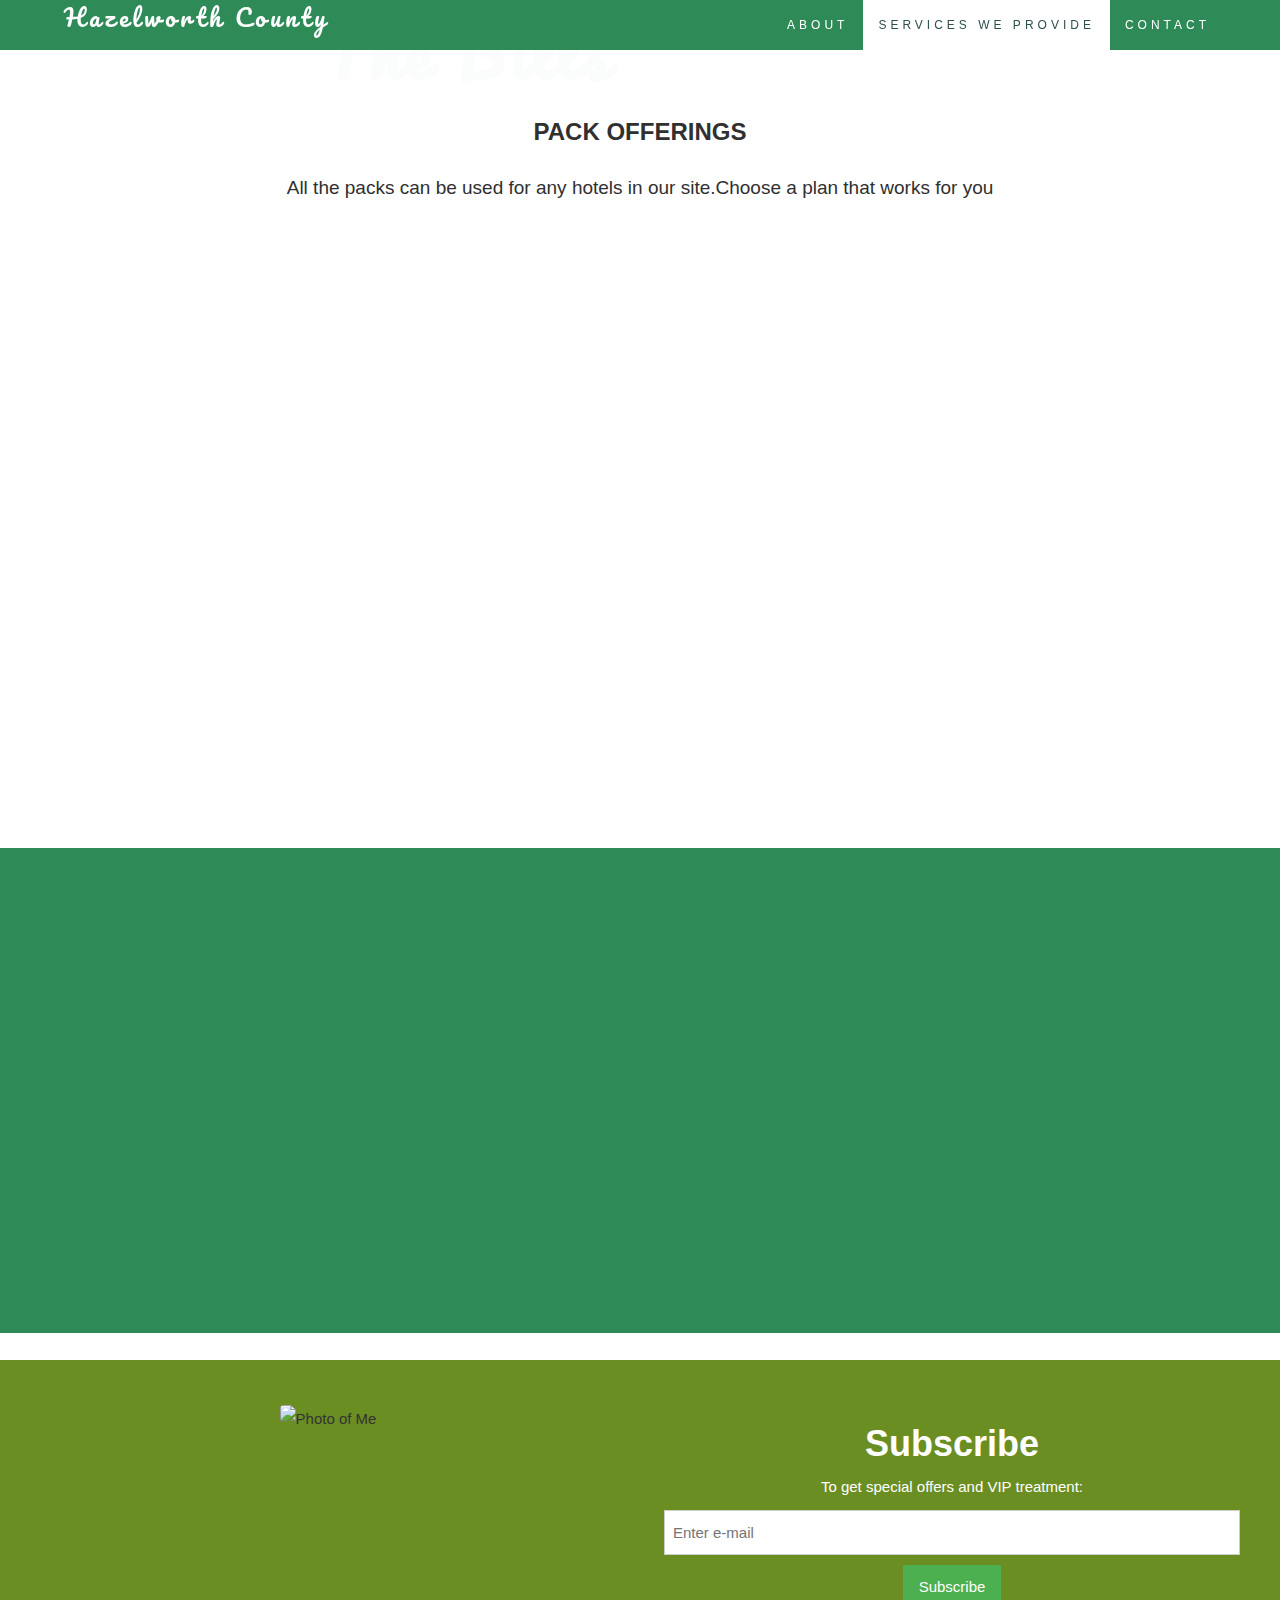
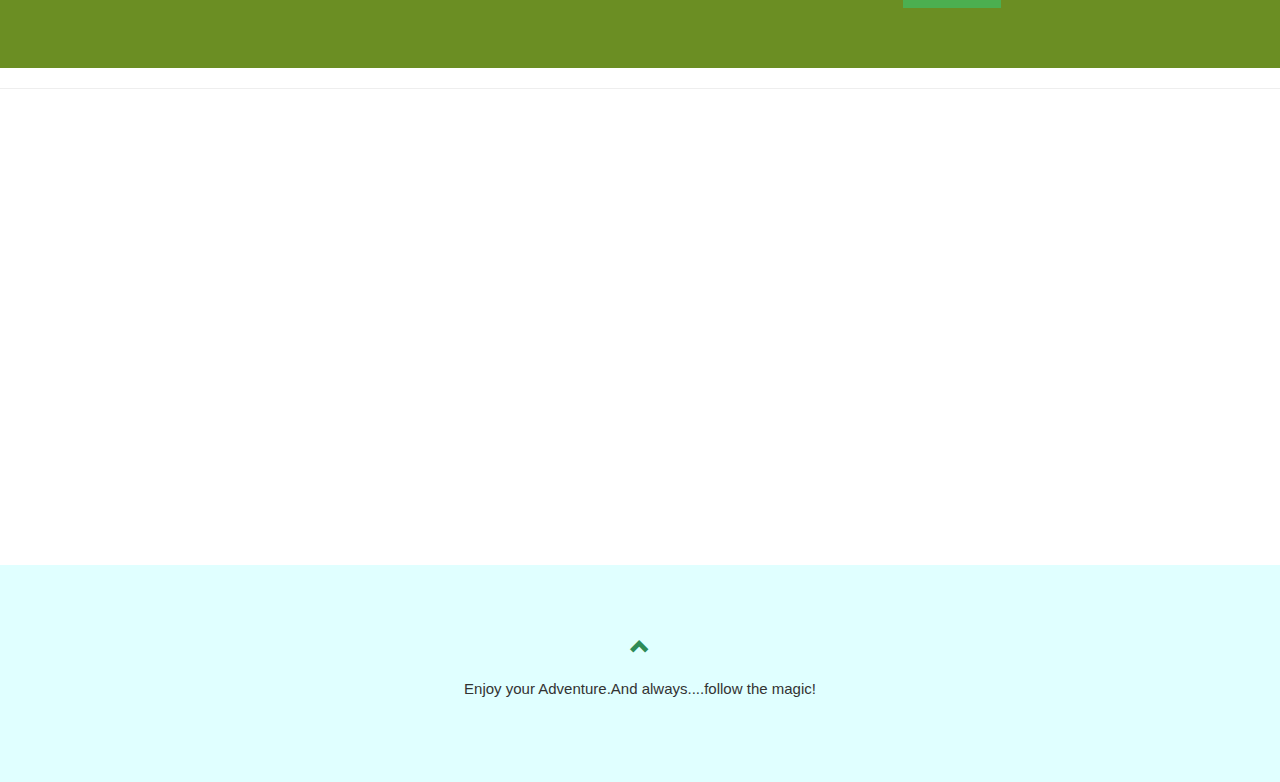
==== price.html @ ef0606cd "Add files via upload" ====
<!DOCTYPE html>
<html lang="en">
<head>
  <title>Reserve a spot</title>
  <meta charset="utf-8">
  <meta name="viewport" content="width=device-width, initial-scale=1">
  <link rel="stylesheet" href="https://www.w3schools.com/w3css/4/w3.css">
  <link rel="stylesheet" href="https://maxcdn.bootstrapcdn.com/bootstrap/3.4.1/css/bootstrap.min.css">
  <link href='https://fonts.googleapis.com/css?family=Pacifico' rel='stylesheet'>
  <script src="https://ajax.googleapis.com/ajax/libs/jquery/3.4.1/jquery.min.js"></script>
  <script src="https://maxcdn.bootstrapcdn.com/bootstrap/3.4.1/js/bootstrap.min.js"></script>
  <style>
  a{
   color:#2F4F4F;
   text-decoration:none;
  }
  a:hover{
   color:#2E8B57;
   text-decoration:none;
  }
  body {
    font: 400 15px Lato, sans-serif;
    line-height: 1.8;
    }
  h1{
  	 font-weight:900;
     }
  	
  h2 {
    font-size: 24px;
    text-transform: uppercase;
    color: #303030;
    font-weight: 600;
    margin-bottom: 30px;
    text-align:center;
  }
  h4 {
    font-size: 19px;
    line-height: 1.375em;
    color: #303030;
    font-weight: 400;
    margin-bottom: 30px;

  }
.bottom{
  	position: absolute;
  	top: 40%;
  	left:50%;
    	color: #FBFCFC;
        transform:translate(-50%,-50%);

   }
  .container-fluid {
    text-align:center;
    padding: 70px 60px;
  }
  .bg-grey {
    background-color: #f6f6f6;
    text-align:right;
    left:50%;
  }
  
  .panel {
    border: 1px solid #6B8E23  ; 
    border-radius:0 !important;
    transition: box-shadow 0.5s;
  }
  .panel:hover {
    box-shadow: 5px 0px 40px #6B8E23 ;
  }
  .panel-footer .btn:hover {
    border: 1px solid #6B8E23  ;
    background-color:#6B8E23 !important;
    color: #ffffff;
  }
  .panel-heading {
    color: #fff !important;
    background-color:#6B8E23  !important;
    padding: 25px;
    border-bottom: 1px solid transparent;
    border-top-left-radius: 0px;
    border-top-right-radius: 0px;
    border-bottom-left-radius: 0px;
    border-bottom-right-radius: 0px;
  }
#contact {
  background: linear-gradient(rgba(255,255,255,.1), rgba(255,255,255,.1)), url("pricepic.jpg");
  background-size:cover;
}

  .panel-footer {
    background-color:#6B8E23  ;
    color:#ffffff;

  }
  .panel-footer h3 {
    font-size: 32px;
  }
  .panel-footer h4 {
    color: #ffffff;
    font-size: 14px;
  }
  .panel-footer .btn {
    margin: 15px 0;
    background-color: #2F4F4F;
    color: #ffffff;
  }
  .navbar {
    margin-bottom: 0;
    background-color: #2E8B57;
    z-index: 9999;
    border: 0;
    font-size: 12px !important;
    line-height: 1.42857143 !important;
    letter-spacing: 4px;
    border-radius: 0;
    font-family: Montserrat, sans-serif;
  }
  .navbar li a, .navbar .navbar-brand {
    color: #fff !important;
  }
  .navbar-nav li a:hover, .navbar-nav li.active a {
    color: #2F4F4F !important;
    background-color: #fff !important;
  }
  .navbar-default .navbar-toggle {
    border-color: transparent;
    color: #fff !important;
  }
  footer .glyphicon {
    font-size: 20px;
    margin-bottom: 20px;
    color: #2E8B57;
  }
.heading{
position:absolute;
left:5%;
font-size:200%;
color:white
}
  .slideanim {visibility:hidden;}
  .slide {
    animation-name: slide;
    -webkit-animation-name: slide;
    animation-duration: 2s;
    -webkit-animation-duration: 2s;
    visibility: visible;
  }
  @keyframes slide {
    0% {
      opacity: 0;
      transform: translateY(70%);
    } 
    100% {
      opacity: 1;
      transform: translateY(0%);
    }
  }
  @-webkit-keyframes slide {
    0% {
      opacity: 0;
	background-color:#2E8B57;
      -webkit-transform: translateY(70%);
    } 
    100% {
      opacity: 1;
      -webkit-transform: translateY(0%);
    }
  }
  @media screen and (max-width: 768px) {
    .col-sm-4 {
      text-align: center;
      margin: 25px 0;
    }
  }
  @media screen and (max-width: 480px) {
    .logo {
      font-size: 150px;
    }
  }
  </style>
</head>
<body id="myPage" data-spy="scroll" data-target=".navbar" data-offset="60" >

<nav class="navbar navbar-default navbar-fixed-top">
  <div class="container">
    <div class="navbar-header">
    <div class="heading" style="font-family: 'Pacifico';">Hazelworth County</div>
      <button type="button" class="navbar-toggle" data-toggle="collapse" data-target="#myNavbar">
        <span class="icon-bar"></span>
        <span class="icon-bar"></span>
        <span class="icon-bar"></span>                        
      </button>
      <a class="navbar-brand" href="#"></a>
    </div>
    <div class="collapse navbar-collapse" id="myNavbar">
      <ul class="nav navbar-nav navbar-right">
        <li><a href="#about">ABOUT</a></li>
        <li><a href="#pricing">SERVICES WE PROVIDE</a></li>
        <li><a href="#contact">CONTACT</a></li>
      </ul>
    </div>
  </div>
</nav>

<header class="w3-display-container w3-content w3-wide " style="max-width:1600px;min-width:500px" id="home">
 <div class="headimage">
  <img class="w3-image" src="pay.jpg" alt="Hamburger Catering" width="1600" height="700">
</div>
  <div class="bottom">
    <h1 style="font-family: 'Pacifico'; font-size:5vw;">The Deals To Save The Bills</h1>
  </div>
</header>

<!-- Container (Pricing Section) -->
<div id="pricing" class="container-fluid">
  <div class="text-center">
    <h2>Pack Offerings</h2>
    <h4>All the packs can be used for any hotels in our site.Choose a plan that works for you</h4>
  </div>
  <div class="row slideanim">
    <div class="col-sm-4 col-xs-12">
      <div class="panel panel-default text-center">
        <div class="panel-heading">
          <h1>Three night pack</h1>
        </div>
        <div class="panel-body">
          <p><strong>1</strong> Queen Size Bedroom</p>
          <p><strong>1</strong>Walk In Shower</p>
          <p><strong>Full Breakfast</strong></p>
          <p><strong>1</strong> Sitting Area</p>
          <p><strong>Full Breakfast</strong></p>
        </div>
        <div class="panel-footer">
          <h3>$200 </h3>
          <button class="btn btn-lg">Book</button>
        </div>
      </div>      
    </div>     
    <div class="col-sm-4 col-xs-12">
      <div class="panel panel-default text-center">
        <div class="panel-heading">
          <h1> Four night pack</h1>
        </div>
        <div class="panel-body">
          <p><strong>1</strong> King Size Bed</p>
          <p><strong>Microwave</strong></p>
          <p><strong>1</strong> Family Room</p>
          <p><strong>Full Breakfast And Dinner</strong> Sit</p>
          <p><strong>Public Pool</strong></p>
        </div>
        <div class="panel-footer">
          <h3>$350 </h3>
          <button class="btn btn-lg">Book</button>
        </div>
      </div>      
    </div>       
    <div class="col-sm-4 col-xs-12">
      <div class="panel panel-default text-center">
        <div class="panel-heading">
          <h1>Six-night pack</h1>
        </div>
        <div class="panel-body">
          <p><strong>1</strong> King Size Bed</p>
          <p><strong>2</strong> Queen Size Bed</p>
          <p><strong>Microwave And Refrigerator</strong> Dolor</p>
          <p><strong>2</strong> Sitting Area</p>
          <p><strong>Private Pool</strong></p>
        </div>
        <div class="panel-footer">
          <h3>$500</h3>
          <button class="btn btn-lg">Book</button>
        </div>
      </div>      
    </div>    
  </div>
</div>
<br>

<div class="w3-container  w3-center w3-padding-32 " style="background-color: #2E8B57;color:white;">
<div class="row slideanim">
<h1>How Packs Work</h1>
<h3>Choose Your Pack</h3>
<p>Select the pack that best suits your schedule. After purchase, your account will be credited with your pack promo code.</p><br>
<h3>Book When You Want</h3>
<p>Log into your account, pick your dates and cabin type. Upon booking, your credit will automatically be applied.</p><br>
<h3>Disconnect</h3>
<p>Get away. Enjoy the benefits of nature and a real break. Talk to your loved ones or enjoy the magic of the woods. Repeat.</p><br>
</div>
</div>
<br>

<div class="w3-row">
<div class="w3-container  w3-center w3-padding-32" style="background-color:#6B8E23;">
    <div class="w3-col m6 w3-center w3-padding-large">
      <img src="forest.jpg" class="w3-round w3-image" alt="Photo of Me" width="500" height="333">
    </div>

    <!-- Hide this text on small devices -->
    <div class="w3-col m6 w3-padding-large">
     <h1 style="color:white;">Subscribe</h1>
    <p style="color:white;">To get special offers and VIP treatment:</p>
    <p><input class="w3-input w3-border" type="text" placeholder="Enter e-mail" style="width:100%"></p>
    <button type="button" class="w3-button w3-green w3-margin-bottom">Subscribe</button>
      
    </div>
  </div>
</div>
<hr>

<!-- Container (Contact Section) -->
<div id="contact" class="container-fluid " style="color:white;">
  <h2 class="text-center" style="color:white;">CONTACT US</h2>
  <div class="row">
    <div class="col-sm-5">
      <p>Contact us and we'll get back to you within 24 hours.</p>
      <p><span class="glyphicon glyphicon-map-marker"></span> Chicago, US</p>
      <p><span class="glyphicon glyphicon-phone"></span> +00 1515151515</p>
      <p><span class="glyphicon glyphicon-envelope"></span> myemail@something.com</p>
    </div>
    <div class="col-sm-7 slideanim">
      <div class="row">
        <div class="col-sm-6 form-group">
          <input class="form-control" id="name" name="name" placeholder="Name" type="text" required>
        </div>
        <div class="col-sm-6 form-group">
          <input class="form-control" id="email" name="email" placeholder="Email" type="email" required>
        </div>
      </div>
      <textarea class="form-control" id="comments" name="comments" placeholder="Comment" rows="5"></textarea><br>
      <div class="row">
        <div class="col-sm-12 form-group">
          <button class="btn btn-default pull-right" type="submit">Send</button>
        </div>
      </div>
    </div>
  </div>
</div>


<footer class="container-fluid text-center" style="background-color:lightcyan">
  <a href="#myPage" title="To Top">
    <span class="glyphicon glyphicon-chevron-up"></span>
  </a>
  <p>Enjoy your Adventure.And always....follow the magic!</p>
</footer>

<script>
$(document).ready(function(){
  // Add smooth scrolling to all links in navbar + footer link
  $(".navbar a, footer a[href='#myPage']").on('click', function(event) {
    // Make sure this.hash has a value before overriding default behavior
    if (this.hash !== "") {
      // Prevent default anchor click behavior
      event.preventDefault();

      // Store hash
      var hash = this.hash;

      // Using jQuery's animate() method to add smooth page scroll
      // The optional number (900) specifies the number of milliseconds it takes to scroll to the specified area
      $('html, body').animate({
        scrollTop: $(hash).offset().top
      }, 900, function(){
   
        // Add hash (#) to URL when done scrolling (default click behavior)
        window.location.hash = hash;
      });
    } // End if
  });
  
  $(window).scroll(function() {
    $(".slideanim").each(function(){
      var pos = $(this).offset().top;

      var winTop = $(window).scrollTop();
        if (pos < winTop + 600) {
          $(this).addClass("slide");
        }
    });
  });
})
</script>

</body>
</html>
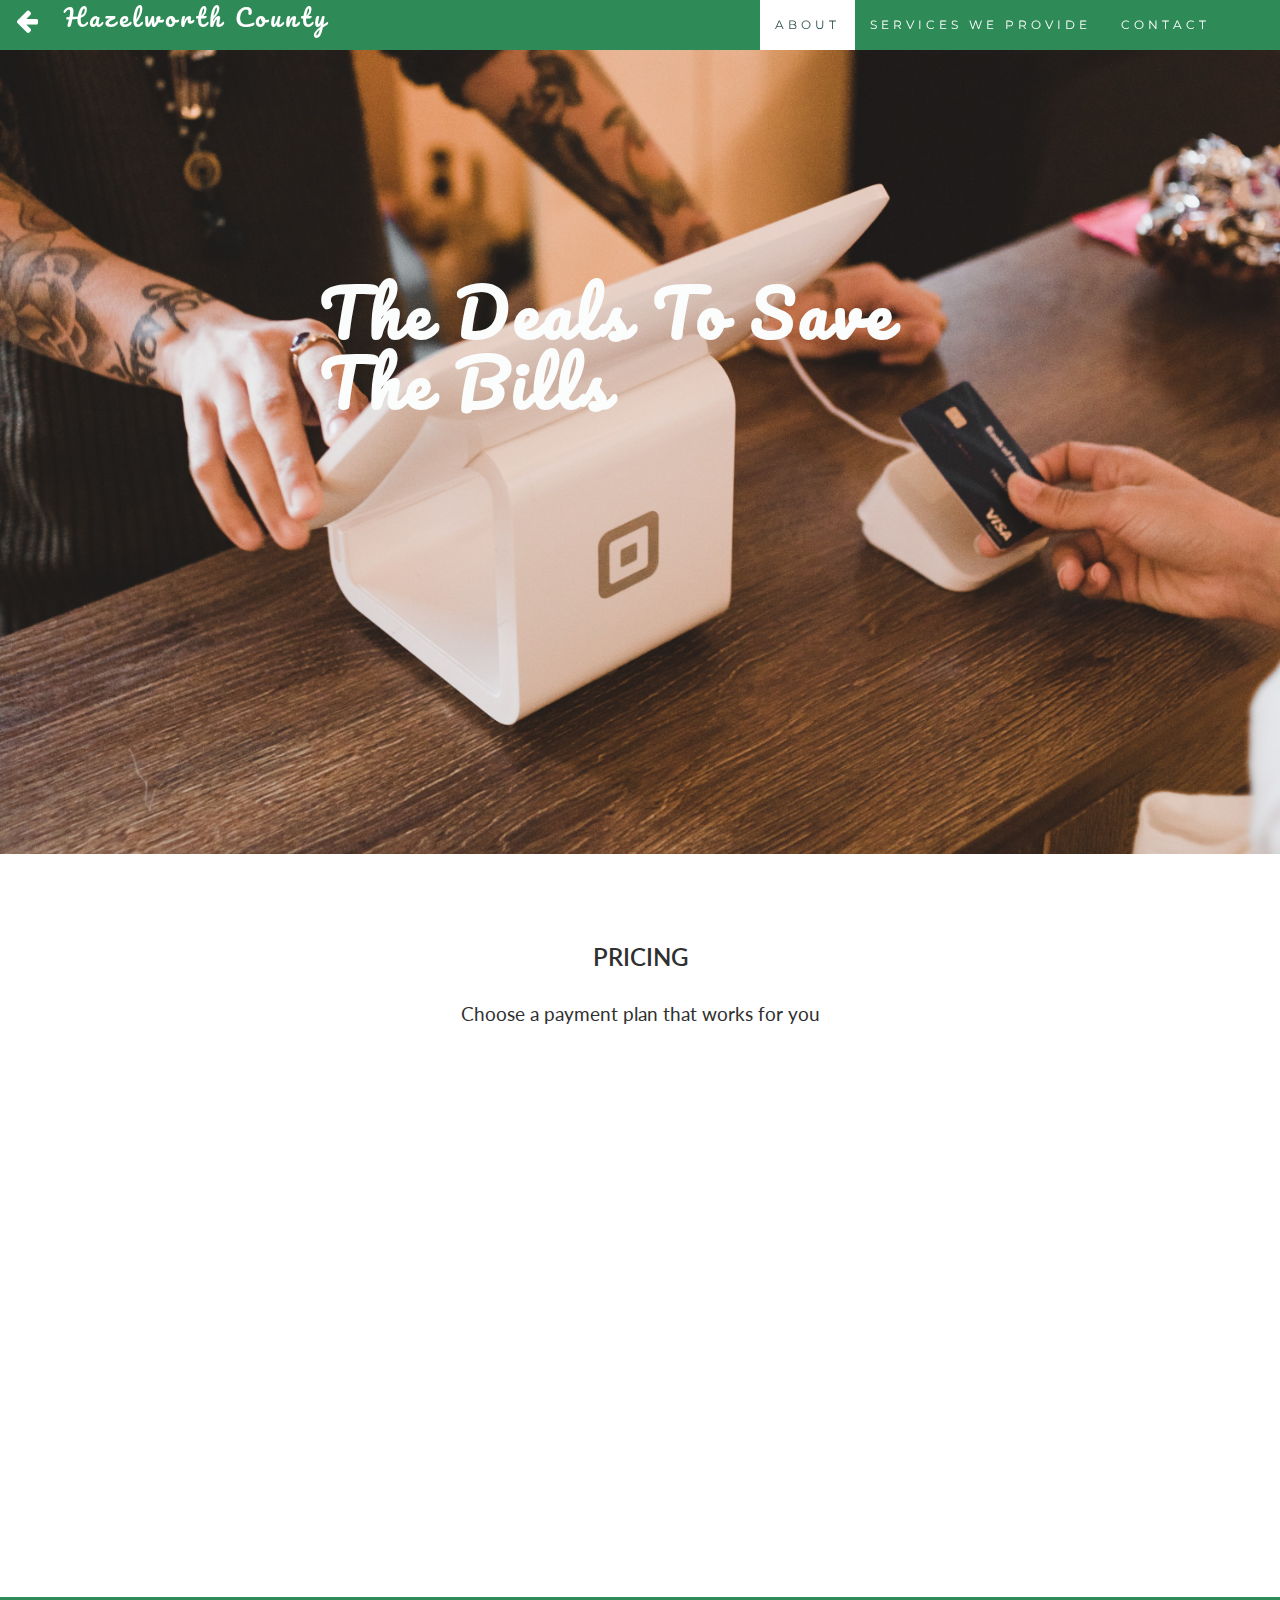
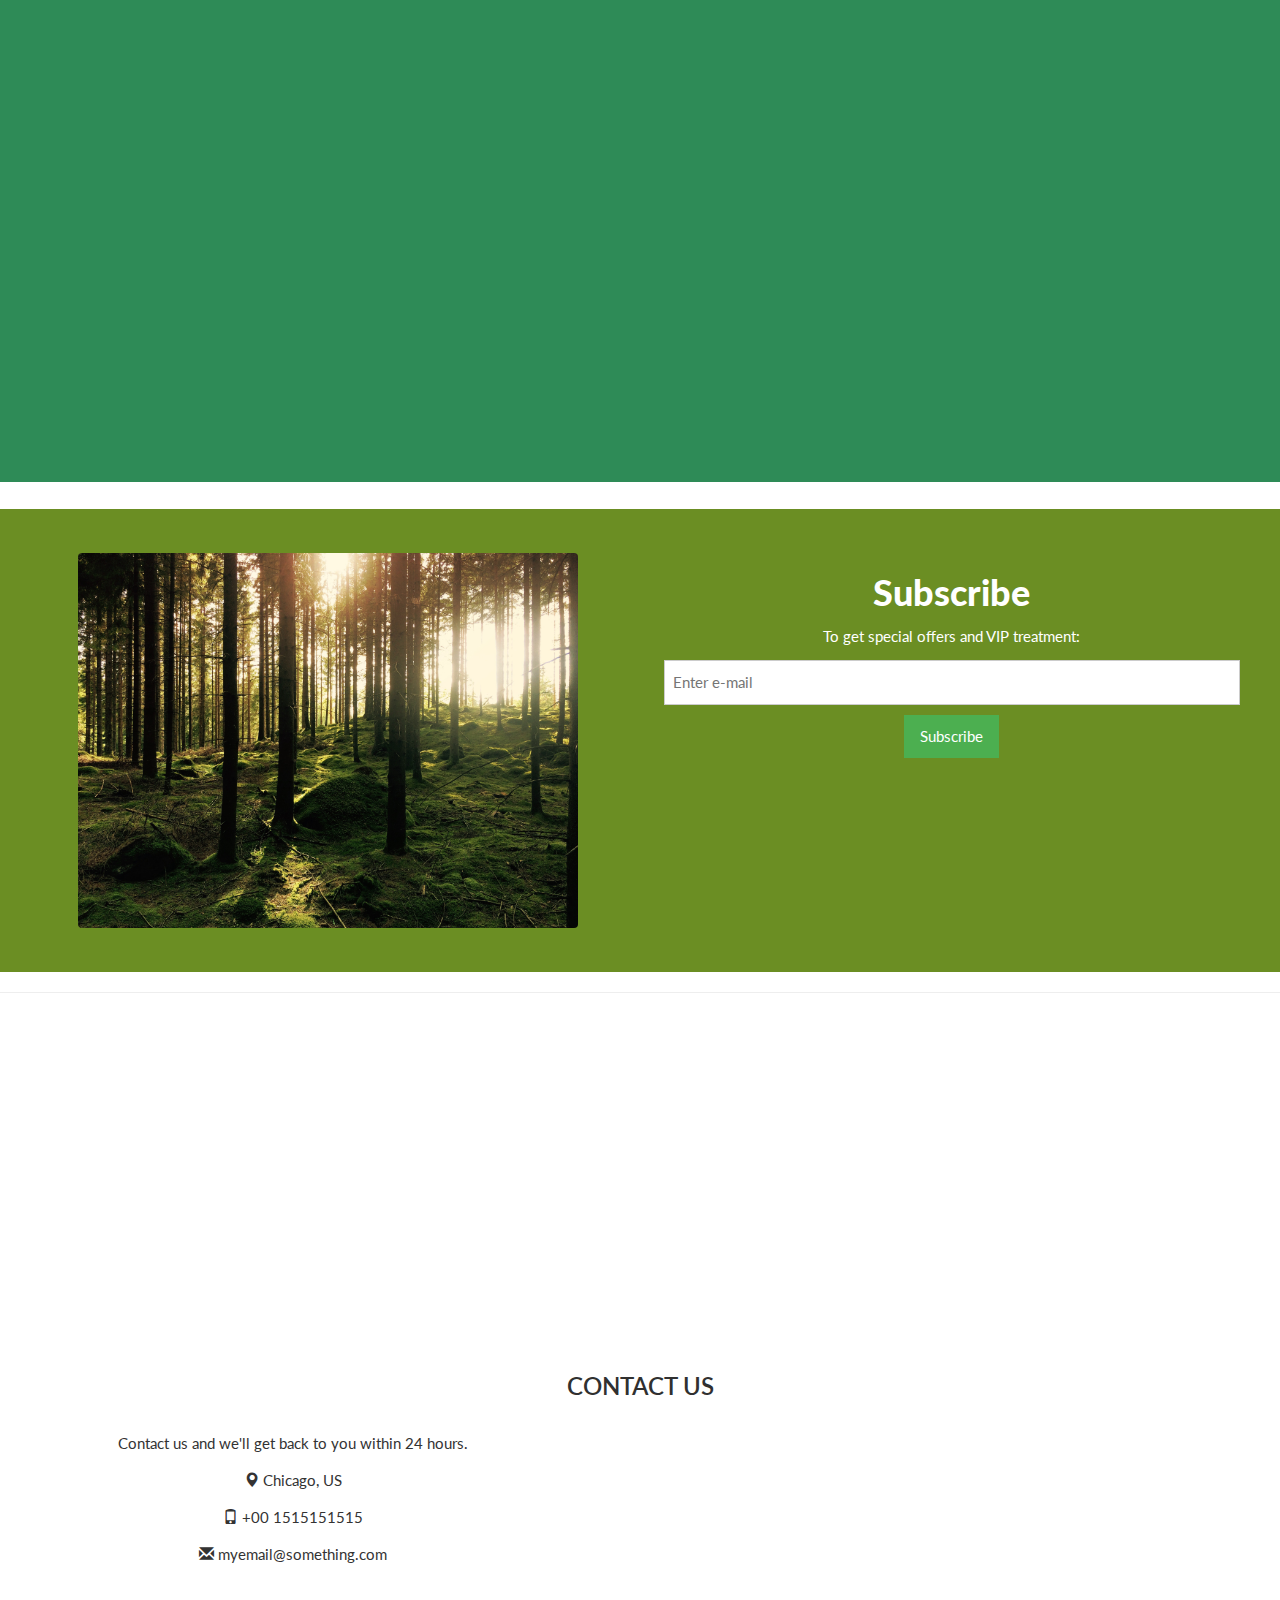
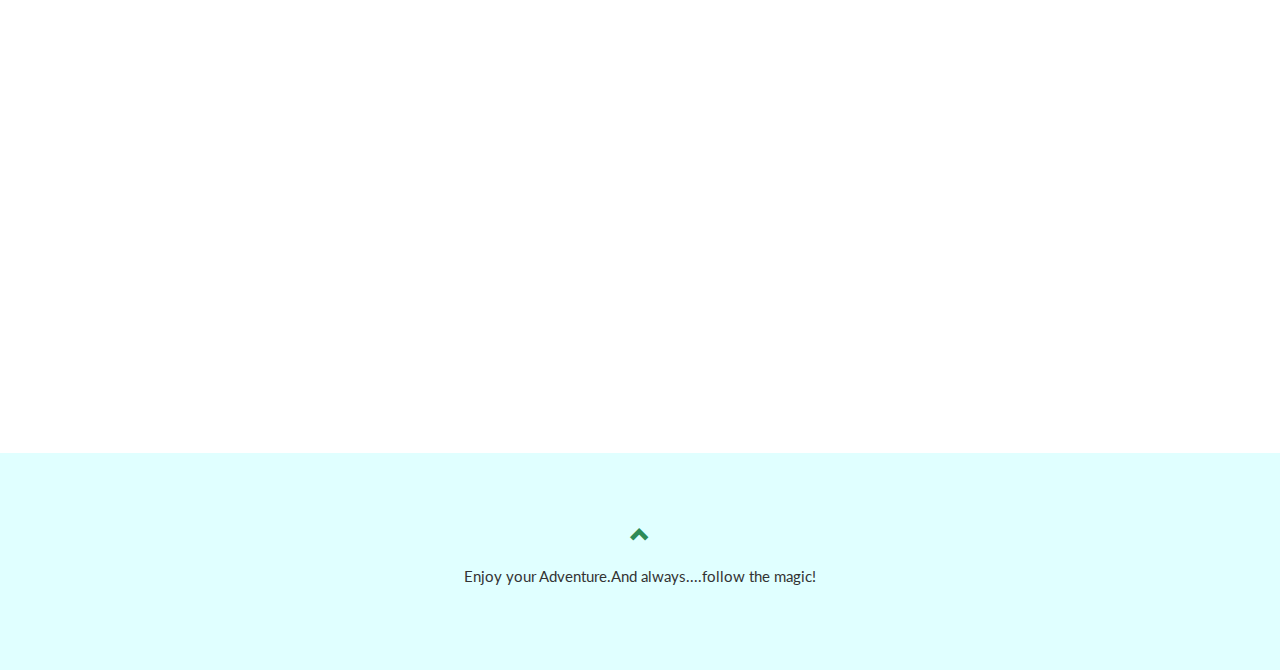
==== commit 3bee5504: "Add files via upload" ====
--- a/price.html
+++ b/price.html
@@ -6,10 +6,55 @@
   <meta name="viewport" content="width=device-width, initial-scale=1">
   <link rel="stylesheet" href="https://www.w3schools.com/w3css/4/w3.css">
   <link rel="stylesheet" href="https://maxcdn.bootstrapcdn.com/bootstrap/3.4.1/css/bootstrap.min.css">
+  <link rel="stylesheet" href="https://cdnjs.cloudflare.com/ajax/libs/font-awesome/4.7.0/css/font-awesome.min.css">
   <link href='https://fonts.googleapis.com/css?family=Pacifico' rel='stylesheet'>
   <script src="https://ajax.googleapis.com/ajax/libs/jquery/3.4.1/jquery.min.js"></script>
   <script src="https://maxcdn.bootstrapcdn.com/bootstrap/3.4.1/js/bootstrap.min.js"></script>
+  <link rel="stylesheet" href="https://www.w3schools.com/w3css/4/w3.css">
+  <link href="https://fonts.googleapis.com/css?family=Raleway" rel="stylesheet" type="text/css">
+  <link rel="stylesheet" href="https://fonts.googleapis.com/css?family=Tangerine">
+  <link rel="stylesheet" href="https://maxcdn.bootstrapcdn.com/bootstrap/3.4.1/css/bootstrap.min.css">
+  <link rel="stylesheet" href="https://cdnjs.cloudflare.com/ajax/libs/font-awesome/4.7.0/css/font-awesome.min.css">
+  <link href='https://fonts.googleapis.com/css?family=Pacifico' rel='stylesheet'>
+  <link href="https://fonts.googleapis.com/css?family=Montserrat" rel="stylesheet" type="text/css">
+  <link href="https://fonts.googleapis.com/css?family=Lato" rel="stylesheet" type="text/css">
+  <script src="https://ajax.googleapis.com/ajax/libs/jquery/3.4.1/jquery.min.js"></script>
+  <script src="https://maxcdn.bootstrapcdn.com/bootstrap/3.4.1/js/bootstrap.min.js"></script>
   <style>
+body, html {
+  height: 100%;
+}
+.parallax {
+  /* The image used */
+  background-image: url("pricepic.jpg");
+
+  /* Full height */
+  height: 30%; 
+
+  /* Create the parallax scrolling effect */
+  background-attachment: fixed;
+  background-position: center;
+  background-repeat: no-repeat;
+  background-size: cover;
+}
+.btn {
+  background-color:#2E8B57 ;
+  border: none;
+  color: white;
+  padding: 3px 3px;
+  font-size: 2vw;
+  cursor: pointer;
+  position:absolute;
+  left:1%;
+}
+
+/* Darker background on mouse-over */
+.btn:hover {
+  background-color: white;
+}
+.fas fa-arrow-left{
+color:white;
+}
   a{
    color:#2F4F4F;
    text-decoration:none;
@@ -83,11 +128,6 @@
     border-bottom-left-radius: 0px;
     border-bottom-right-radius: 0px;
   }
-#contact {
-  background: linear-gradient(rgba(255,255,255,.1), rgba(255,255,255,.1)), url("pricepic.jpg");
-  background-size:cover;
-}
-
   .panel-footer {
     background-color:#6B8E23  ;
     color:#ffffff;
@@ -177,6 +217,21 @@
     .logo {
       font-size: 150px;
     }
+.btn {
+  background-color:#2E8B57 ;
+  border: none;
+  color: white;
+  padding: 3px 3px;
+  font-size: 6vw;
+  cursor: pointer;
+  position:absolute;
+  left:1%;
+}
+.heading{
+font-size:5vw;
+position:absolute;
+left:15%;
+  }
   }
   </style>
 </head>
@@ -186,6 +241,7 @@
   <div class="container">
     <div class="navbar-header">
     <div class="heading" style="font-family: 'Pacifico';">Hazelworth County</div>
+    <a href="nature-website.html" class="btn "><i class="fa fa-arrow-left"></i></a>
       <button type="button" class="navbar-toggle" data-toggle="collapse" data-target="#myNavbar">
         <span class="icon-bar"></span>
         <span class="icon-bar"></span>
@@ -203,6 +259,7 @@
   </div>
 </nav>
 
+<div id="about">
 <header class="w3-display-container w3-content w3-wide " style="max-width:1600px;min-width:500px" id="home">
  <div class="headimage">
   <img class="w3-image" src="pay.jpg" alt="Hamburger Catering" width="1600" height="700">
@@ -211,18 +268,20 @@
     <h1 style="font-family: 'Pacifico'; font-size:5vw;">The Deals To Save The Bills</h1>
   </div>
 </header>
+</div>
+
 
 <!-- Container (Pricing Section) -->
 <div id="pricing" class="container-fluid">
   <div class="text-center">
-    <h2>Pack Offerings</h2>
-    <h4>All the packs can be used for any hotels in our site.Choose a plan that works for you</h4>
+    <h2>Pricing</h2>
+    <h4>Choose a payment plan that works for you</h4>
   </div>
   <div class="row slideanim">
     <div class="col-sm-4 col-xs-12">
       <div class="panel panel-default text-center">
         <div class="panel-heading">
-          <h1>Three night pack</h1>
+          <h1>Suit</h1>
         </div>
         <div class="panel-body">
           <p><strong>1</strong> Queen Size Bedroom</p>
@@ -232,7 +291,7 @@
           <p><strong>Full Breakfast</strong></p>
         </div>
         <div class="panel-footer">
-          <h3>$200 </h3>
+          <h3>$200 Per Night</h3>
           <button class="btn btn-lg">Book</button>
         </div>
       </div>      
@@ -240,7 +299,7 @@
     <div class="col-sm-4 col-xs-12">
       <div class="panel panel-default text-center">
         <div class="panel-heading">
-          <h1> Four night pack</h1>
+          <h1>Dulex-Suit</h1>
         </div>
         <div class="panel-body">
           <p><strong>1</strong> King Size Bed</p>
@@ -250,7 +309,7 @@
           <p><strong>Public Pool</strong></p>
         </div>
         <div class="panel-footer">
-          <h3>$350 </h3>
+          <h3>$350 Per Night</h3>
           <button class="btn btn-lg">Book</button>
         </div>
       </div>      
@@ -258,7 +317,7 @@
     <div class="col-sm-4 col-xs-12">
       <div class="panel panel-default text-center">
         <div class="panel-heading">
-          <h1>Six-night pack</h1>
+          <h1>Luxury-Suit</h1>
         </div>
         <div class="panel-body">
           <p><strong>1</strong> King Size Bed</p>
@@ -268,13 +327,14 @@
           <p><strong>Private Pool</strong></p>
         </div>
         <div class="panel-footer">
-          <h3>$500</h3>
-          <button class="btn btn-lg">Book</button>
+          <h3>$500 Per Night</h3>
+          <button type="button" class="btn btn-lg">Book</button>
         </div>
       </div>      
     </div>    
   </div>
 </div>
+
 <br>
 
 <div class="w3-container  w3-center w3-padding-32 " style="background-color: #2E8B57;color:white;">
@@ -309,8 +369,10 @@
 <hr>
 
 <!-- Container (Contact Section) -->
-<div id="contact" class="container-fluid " style="color:white;">
-  <h2 class="text-center" style="color:white;">CONTACT US</h2>
+<div class="parallax"></div>
+<div style="height:500px;">
+<div id="contact" class="container-fluid ">
+  <h2 class="text-center" >CONTACT US</h2>
   <div class="row">
     <div class="col-sm-5">
       <p>Contact us and we'll get back to you within 24 hours.</p>
@@ -330,12 +392,14 @@
       <textarea class="form-control" id="comments" name="comments" placeholder="Comment" rows="5"></textarea><br>
       <div class="row">
         <div class="col-sm-12 form-group">
-          <button class="btn btn-default pull-right" type="submit">Send</button>
+          <button type="button" class="btn btn-outline-dark">Send</button>
         </div>
       </div>
     </div>
   </div>
 </div>
+</div>
+<div class="parallax"></div>
 
 
 <footer class="container-fluid text-center" style="background-color:lightcyan">
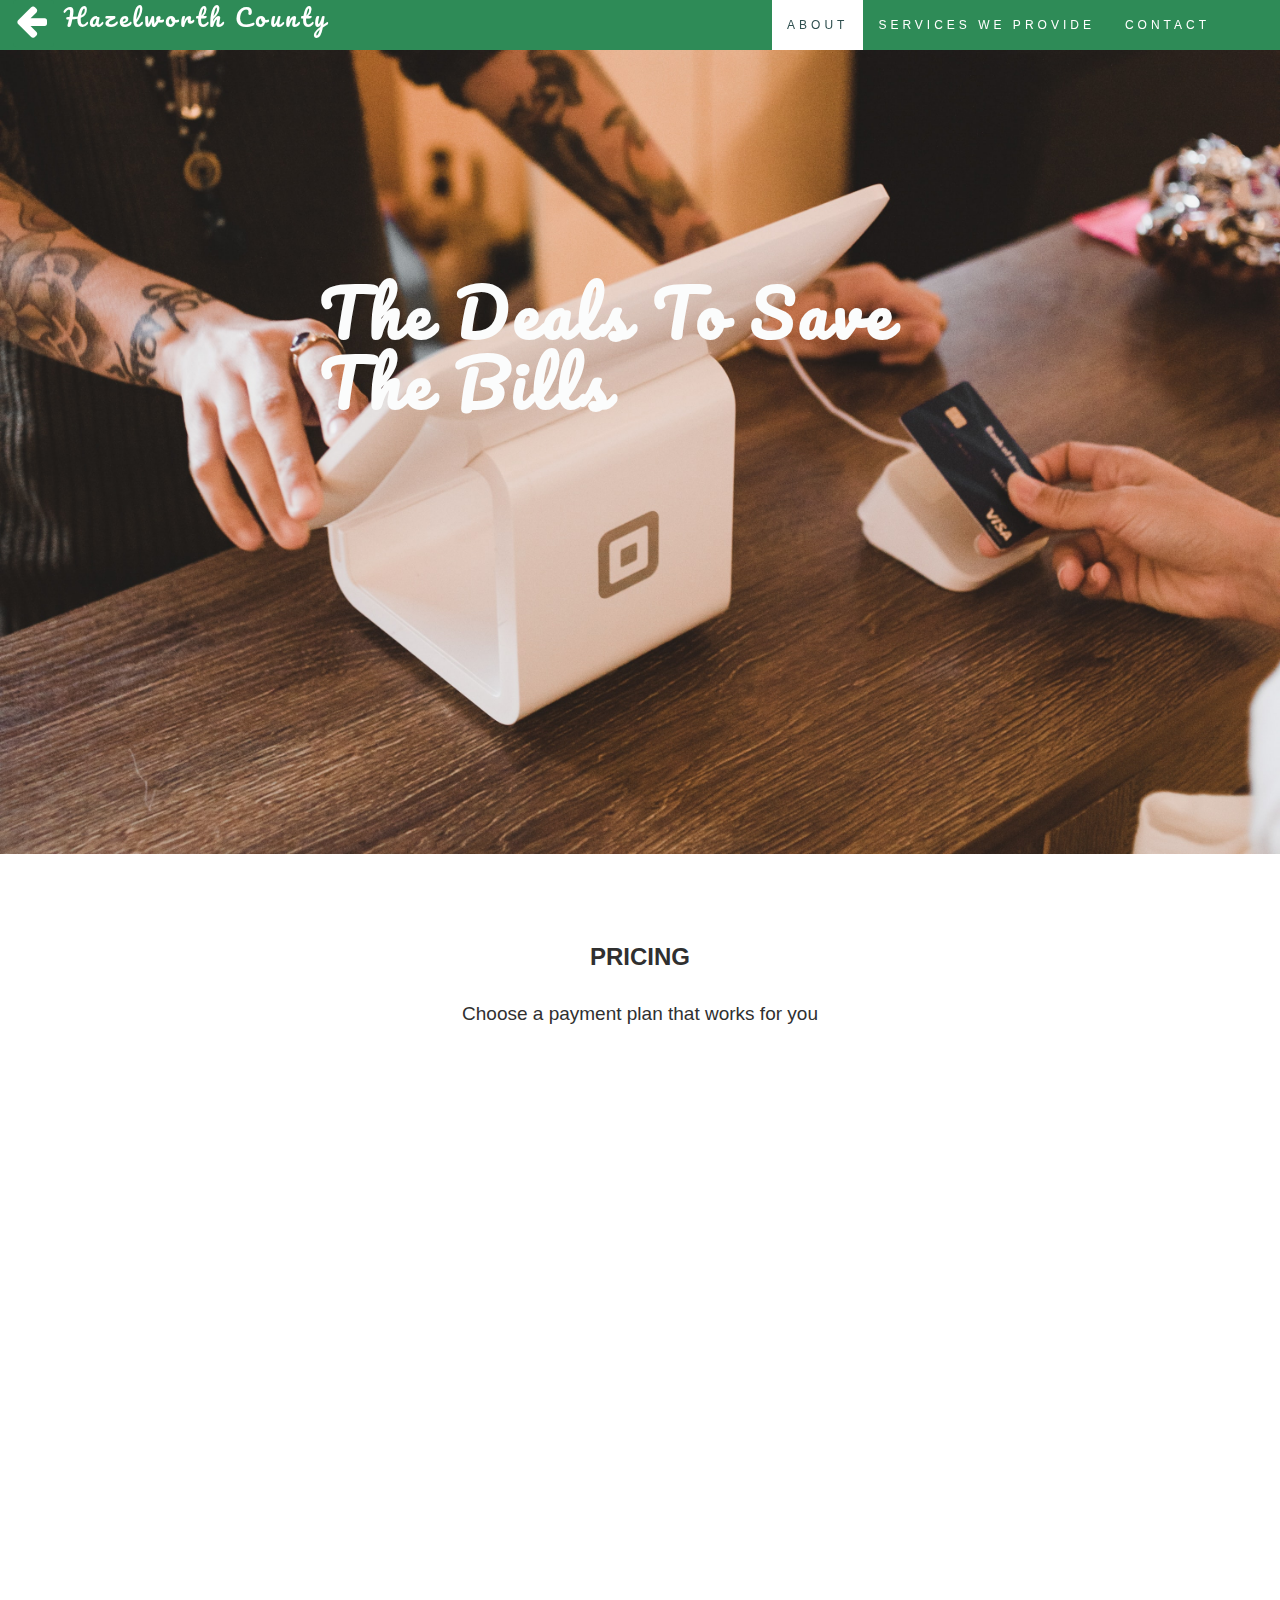
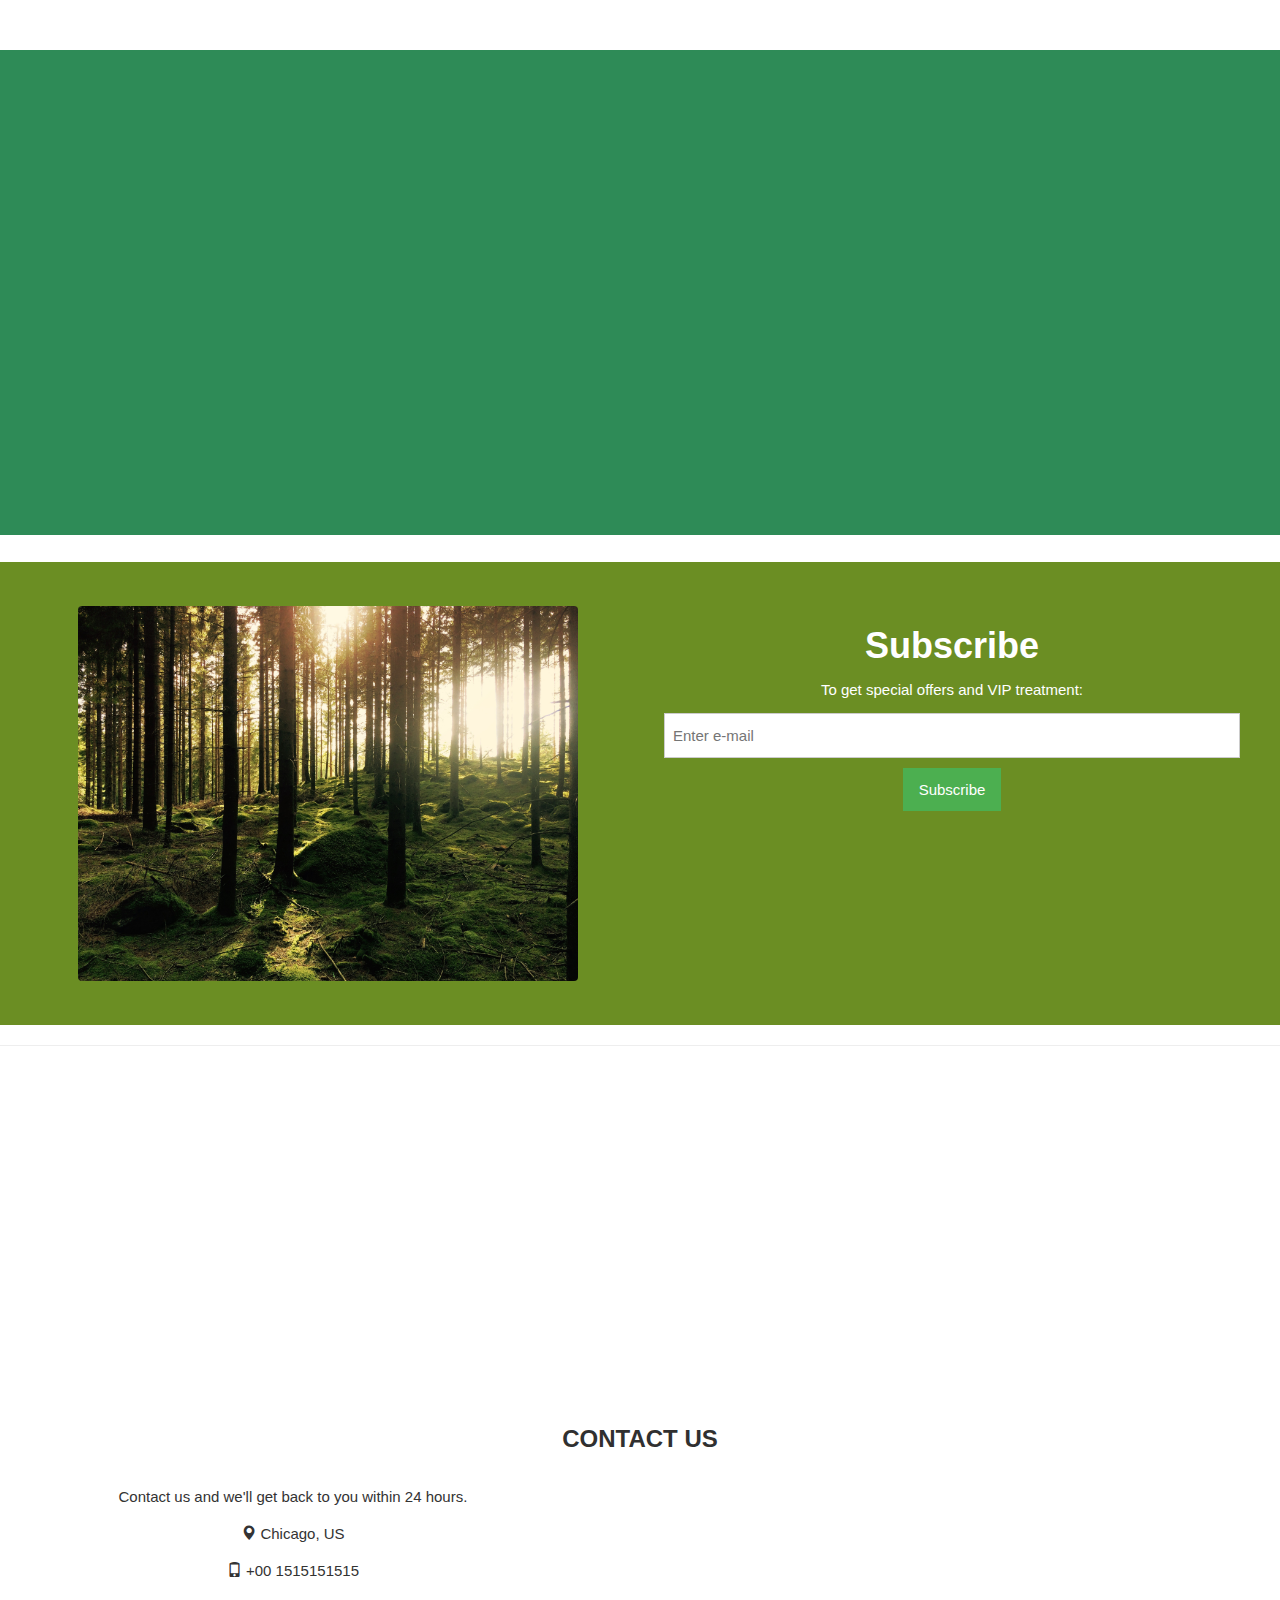
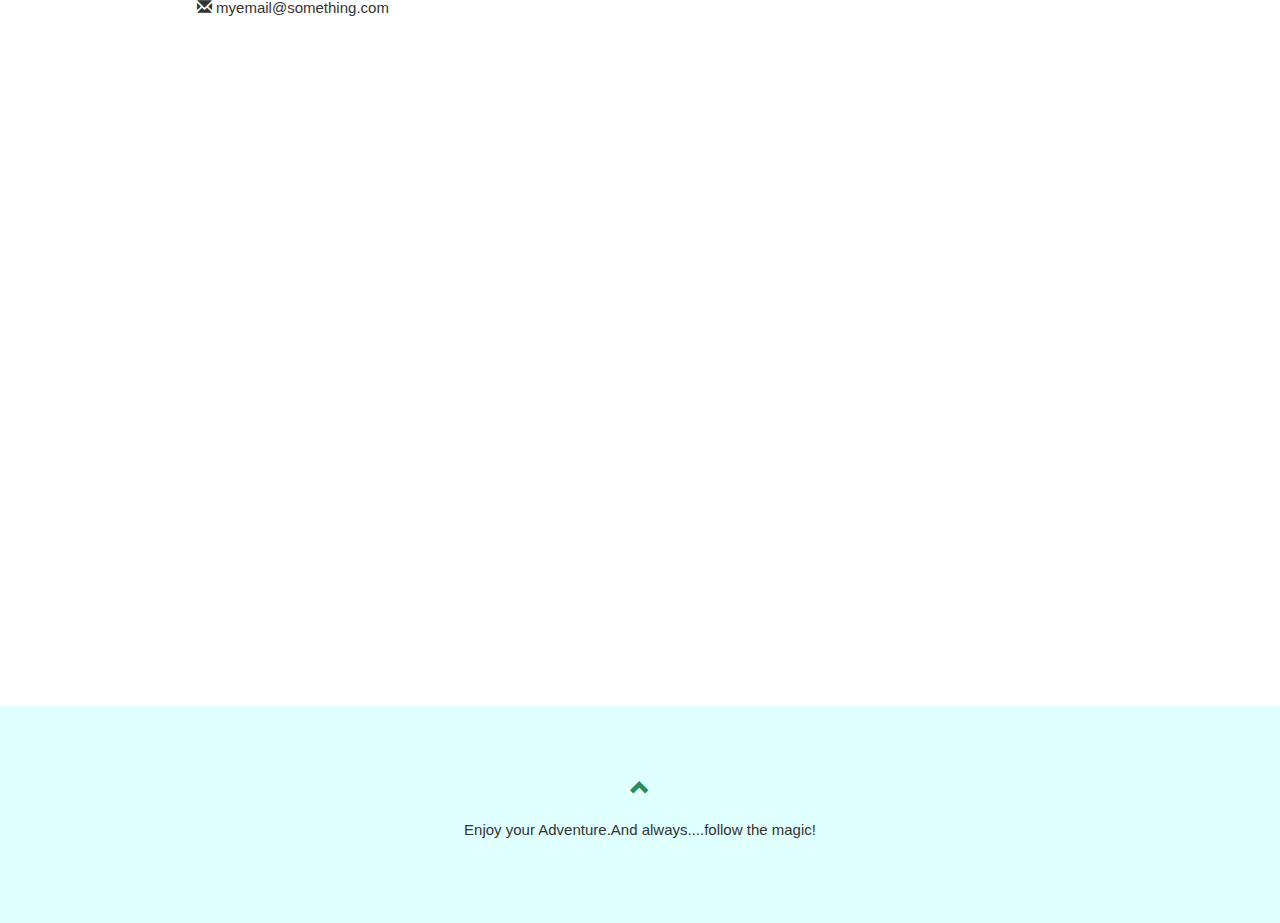
==== commit 6bc0cfeb: "Add files via upload" ====
--- a/price.html
+++ b/price.html
@@ -9,17 +9,8 @@
   <link rel="stylesheet" href="https://cdnjs.cloudflare.com/ajax/libs/font-awesome/4.7.0/css/font-awesome.min.css">
   <link href='https://fonts.googleapis.com/css?family=Pacifico' rel='stylesheet'>
   <script src="https://ajax.googleapis.com/ajax/libs/jquery/3.4.1/jquery.min.js"></script>
-  <script src="https://maxcdn.bootstrapcdn.com/bootstrap/3.4.1/js/bootstrap.min.js"></script>
-  <link rel="stylesheet" href="https://www.w3schools.com/w3css/4/w3.css">
+   <script src="https://maxcdn.bootstrapcdn.com/bootstrap/3.4.1/js/bootstrap.min.js"></script>
   <link href="https://fonts.googleapis.com/css?family=Raleway" rel="stylesheet" type="text/css">
-  <link rel="stylesheet" href="https://fonts.googleapis.com/css?family=Tangerine">
-  <link rel="stylesheet" href="https://maxcdn.bootstrapcdn.com/bootstrap/3.4.1/css/bootstrap.min.css">
-  <link rel="stylesheet" href="https://cdnjs.cloudflare.com/ajax/libs/font-awesome/4.7.0/css/font-awesome.min.css">
-  <link href='https://fonts.googleapis.com/css?family=Pacifico' rel='stylesheet'>
-  <link href="https://fonts.googleapis.com/css?family=Montserrat" rel="stylesheet" type="text/css">
-  <link href="https://fonts.googleapis.com/css?family=Lato" rel="stylesheet" type="text/css">
-  <script src="https://ajax.googleapis.com/ajax/libs/jquery/3.4.1/jquery.min.js"></script>
-  <script src="https://maxcdn.bootstrapcdn.com/bootstrap/3.4.1/js/bootstrap.min.js"></script>
   <style>
 body, html {
   height: 100%;
@@ -212,6 +203,11 @@
       text-align: center;
       margin: 25px 0;
     }
+.heading{
+font-size:5vw;
+position:absolute;
+left:20%;
+  }
   }
   @media screen and (max-width: 480px) {
     .logo {
@@ -230,7 +226,7 @@
 .heading{
 font-size:5vw;
 position:absolute;
-left:15%;
+left:20%;
   }
   }
   </style>
@@ -241,7 +237,7 @@
   <div class="container">
     <div class="navbar-header">
     <div class="heading" style="font-family: 'Pacifico';">Hazelworth County</div>
-    <a href="nature-website.html" class="btn "><i class="fa fa-arrow-left"></i></a>
+    <a href="nature-website.html" class="btn"><i class="fa fa-arrow-left w3-xxlarge"></i></a>
       <button type="button" class="navbar-toggle" data-toggle="collapse" data-target="#myNavbar">
         <span class="icon-bar"></span>
         <span class="icon-bar"></span>
@@ -292,7 +288,7 @@
         </div>
         <div class="panel-footer">
           <h3>$200 Per Night</h3>
-          <button class="btn btn-lg">Book</button>
+           <p><button class="w3-button w3-lime">Book</button></p>
         </div>
       </div>      
     </div>     
@@ -310,7 +306,7 @@
         </div>
         <div class="panel-footer">
           <h3>$350 Per Night</h3>
-          <button class="btn btn-lg">Book</button>
+          <p><button class="w3-button w3-lime">Book</button></p>
         </div>
       </div>      
     </div>       
@@ -328,7 +324,7 @@
         </div>
         <div class="panel-footer">
           <h3>$500 Per Night</h3>
-          <button type="button" class="btn btn-lg">Book</button>
+           <p><button class="w3-button w3-lime">Book</button></p>
         </div>
       </div>      
     </div>    
@@ -370,7 +366,7 @@
 
 <!-- Container (Contact Section) -->
 <div class="parallax"></div>
-<div style="height:500px;">
+<div style="height:700px;">
 <div id="contact" class="container-fluid ">
   <h2 class="text-center" >CONTACT US</h2>
   <div class="row">
@@ -392,7 +388,7 @@
       <textarea class="form-control" id="comments" name="comments" placeholder="Comment" rows="5"></textarea><br>
       <div class="row">
         <div class="col-sm-12 form-group">
-          <button type="button" class="btn btn-outline-dark">Send</button>
+            <button class="w3-btn w3-white w3-border">Send</button>
         </div>
       </div>
     </div>
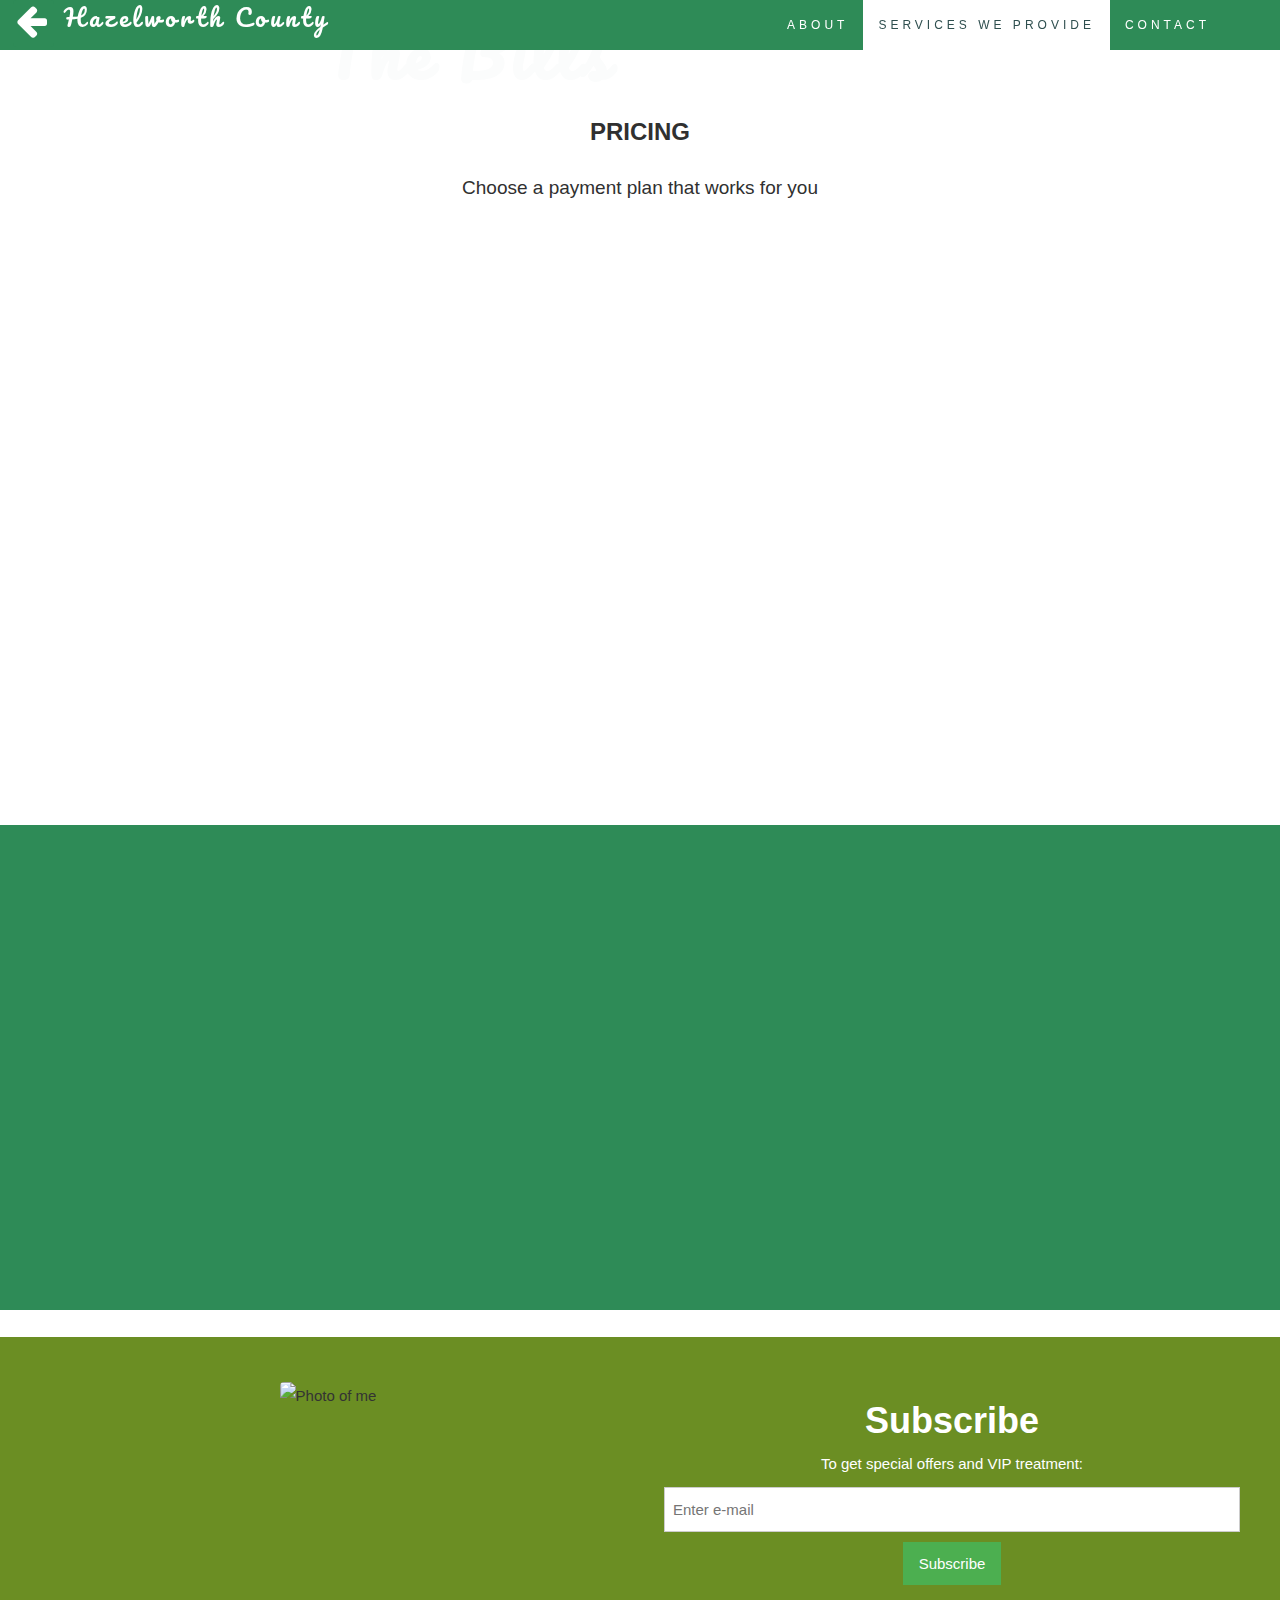
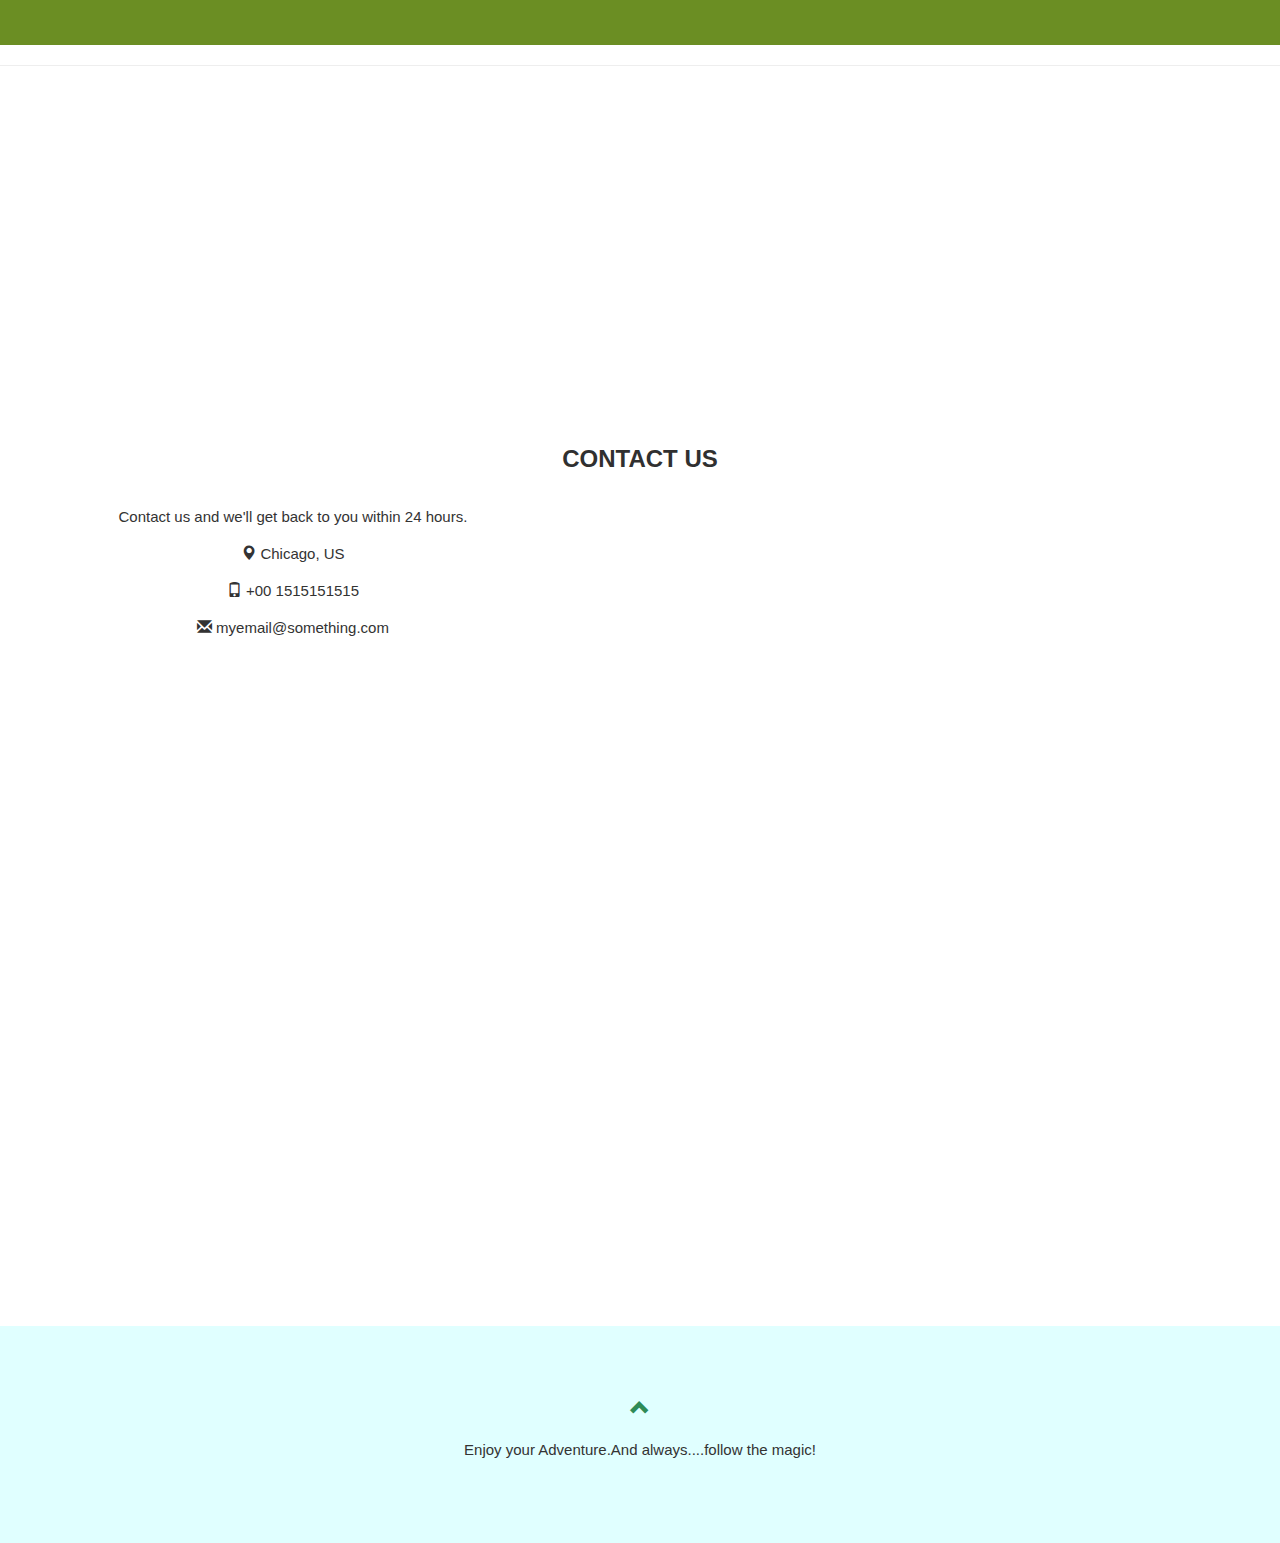
==== commit 583aef77: "changes in price" ====
--- a/price.html
+++ b/price.html
@@ -208,6 +208,21 @@
 position:absolute;
 left:20%;
   }
+.parallax {
+  background-attachment: scroll;
+display:none;
+}
+#contact{
+      display: inline-block; 
+      color: transparent; /* Ensures we don't see the text. */
+      background: url("pricepic.jpg"); /* The actual image we want to use. */
+      overflow: hidden;
+      background-size:cover;
+     color:white;  
+}
+.us{
+color:white;  
+}
   }
   @media screen and (max-width: 480px) {
     .logo {
@@ -228,6 +243,21 @@
 position:absolute;
 left:20%;
   }
+.parallax {
+  background-attachment: scroll;
+display:none;
+}
+#contact{
+      display: inline-block; 
+      color: transparent; /* Ensures we don't see the text. */
+      background: url("pricepic.jpg"); /* The actual image we want to use. */
+      overflow: hidden;
+      background-size:cover;
+     color:white;  
+}
+.us{
+color:white;  
+}
   }
   </style>
 </head>
@@ -258,7 +288,8 @@
 <div id="about">
 <header class="w3-display-container w3-content w3-wide " style="max-width:1600px;min-width:500px" id="home">
  <div class="headimage">
-  <img class="w3-image" src="pay.jpg" alt="Hamburger Catering" width="1600" height="700">
+  <!--<img class="w3-image" src="pay.jpg" alt="Hamburger Catering" width="1600" height="700">-->
+  <img class="w3-image" src="https://usharryn.sirv.com/sas/pay.jpg" width="1600" height="700" alt="Hamburger Catering" />
 </div>
   <div class="bottom">
     <h1 style="font-family: 'Pacifico'; font-size:5vw;">The Deals To Save The Bills</h1>
@@ -349,7 +380,8 @@
 <div class="w3-row">
 <div class="w3-container  w3-center w3-padding-32" style="background-color:#6B8E23;">
     <div class="w3-col m6 w3-center w3-padding-large">
-      <img src="forest.jpg" class="w3-round w3-image" alt="Photo of Me" width="500" height="333">
+      <!--<img src="forest.jpg" class="w3-round w3-image" alt="Photo of Me" width="500" height="333">-->
+      <img class="w3-round w3-image" src="https://usharryn.sirv.com/sas/forest.jpg" width="500" height="333" alt="Photo of me" />
     </div>
 
     <!-- Hide this text on small devices -->
@@ -368,7 +400,7 @@
 <div class="parallax"></div>
 <div style="height:700px;">
 <div id="contact" class="container-fluid ">
-  <h2 class="text-center" >CONTACT US</h2>
+  <h2 class="text-center us" >CONTACT US</h2>
   <div class="row">
     <div class="col-sm-5">
       <p>Contact us and we'll get back to you within 24 hours.</p>
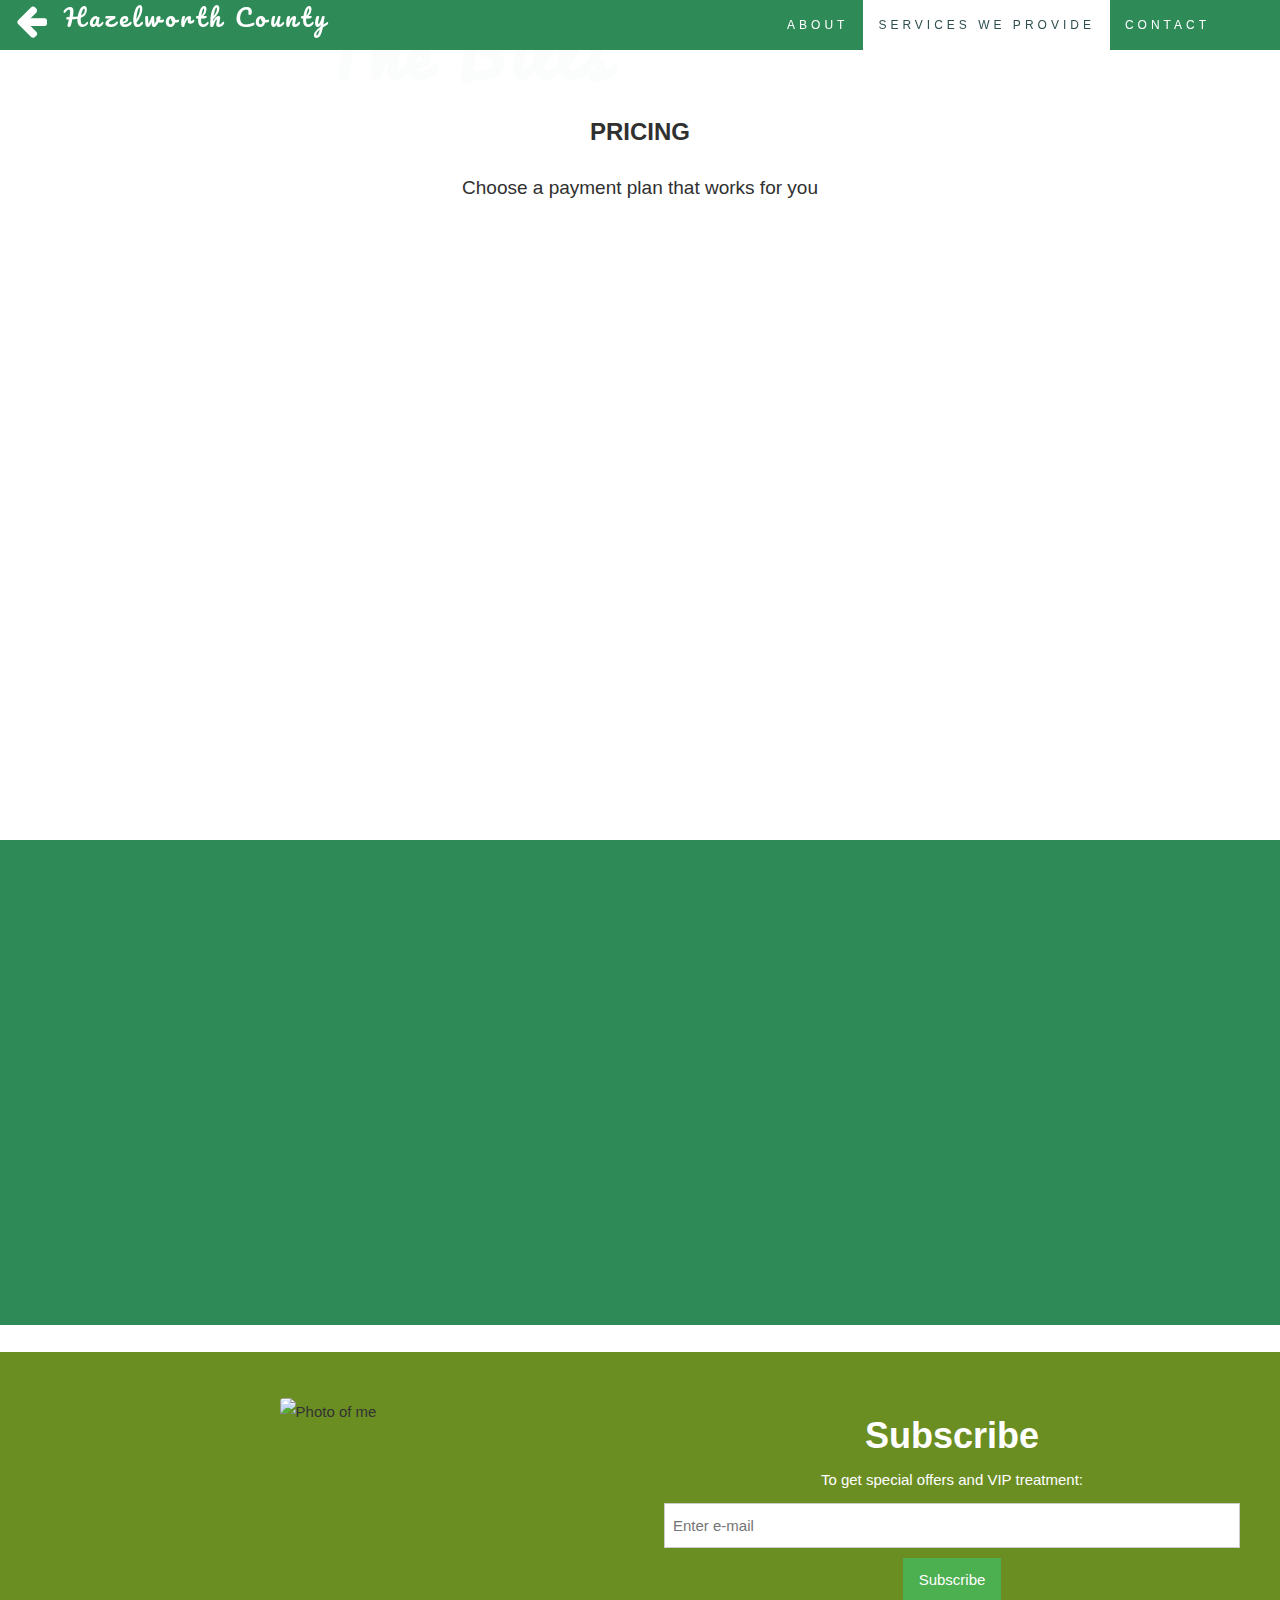
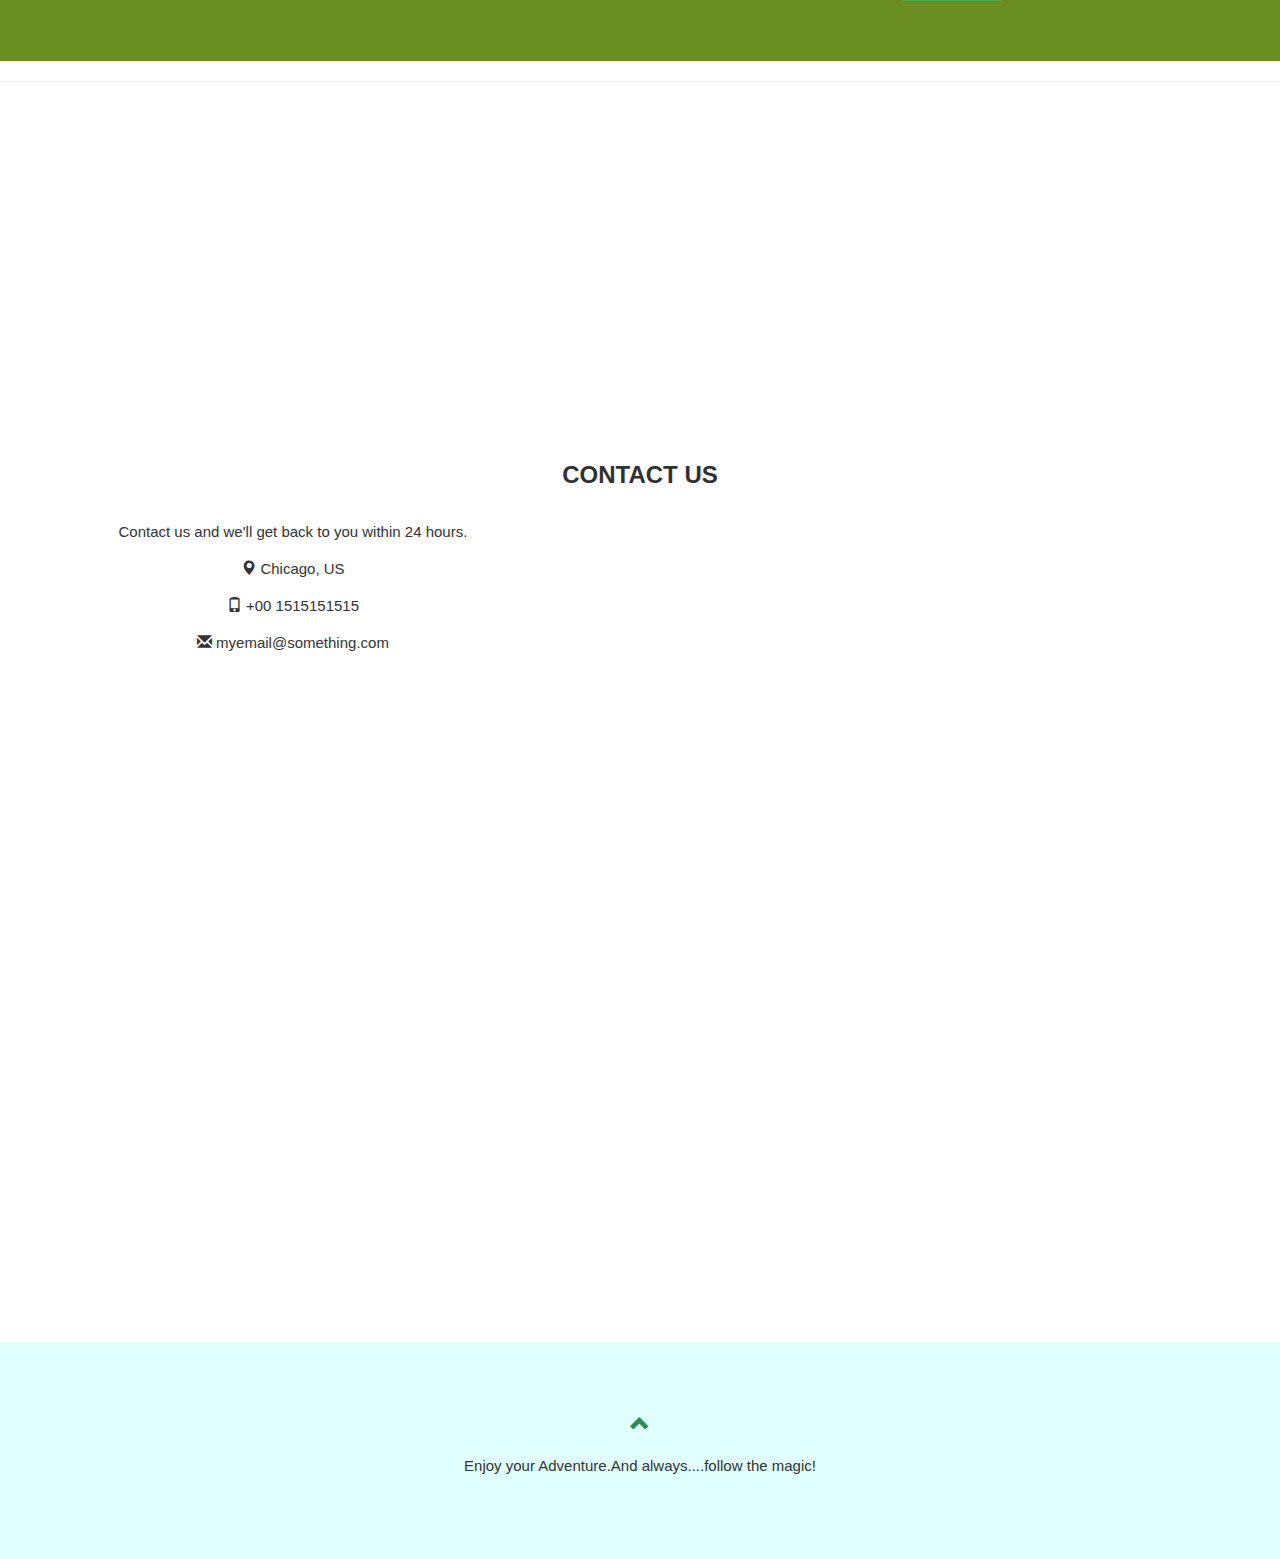
==== commit 0a73b37a: "promo code" ====
--- a/price.html
+++ b/price.html
@@ -11,6 +11,7 @@
   <script src="https://ajax.googleapis.com/ajax/libs/jquery/3.4.1/jquery.min.js"></script>
    <script src="https://maxcdn.bootstrapcdn.com/bootstrap/3.4.1/js/bootstrap.min.js"></script>
   <link href="https://fonts.googleapis.com/css?family=Raleway" rel="stylesheet" type="text/css">
+  <link href='https://fonts.googleapis.com/css?family=Arbutus' rel='stylesheet'>
   <style>
 body, html {
   height: 100%;
@@ -38,6 +39,20 @@
   position:absolute;
   left:1%;
 }
+
+.bordered p{
+  background-color:#D2B48C;
+  border: 3px dashed #19252a;
+  color:black;
+  width:28%;
+  padding:3%;
+  text-align:center;
+  font-size:120%;
+  font-family: 'Arbutus';
+}
+
+
+
 
 /* Darker background on mouse-over */
 .btn:hover {
@@ -234,9 +249,9 @@
   color: white;
   padding: 3px 3px;
   font-size: 6vw;
-  cursor: pointer;
   position:absolute;
   left:1%;
+ 
 }
 .heading{
 font-size:5vw;
@@ -319,7 +334,10 @@
         </div>
         <div class="panel-footer">
           <h3>$200 Per Night</h3>
-           <p><button class="w3-button w3-lime">Book</button></p>
+           <div class="bordered">
+             <center>
+             <p class>805HY4</p></center>
+           </div>
         </div>
       </div>      
     </div>     
@@ -337,7 +355,9 @@
         </div>
         <div class="panel-footer">
           <h3>$350 Per Night</h3>
-          <p><button class="w3-button w3-lime">Book</button></p>
+          <div class="bordered">
+          <center><p>4751KeG</p></center></div>
+
         </div>
       </div>      
     </div>       
@@ -355,7 +375,8 @@
         </div>
         <div class="panel-footer">
           <h3>$500 Per Night</h3>
-           <p><button class="w3-button w3-lime">Book</button></p>
+          <div class="bordered">
+          <center><p>258POi</p></center></div>
         </div>
       </div>      
     </div>    
